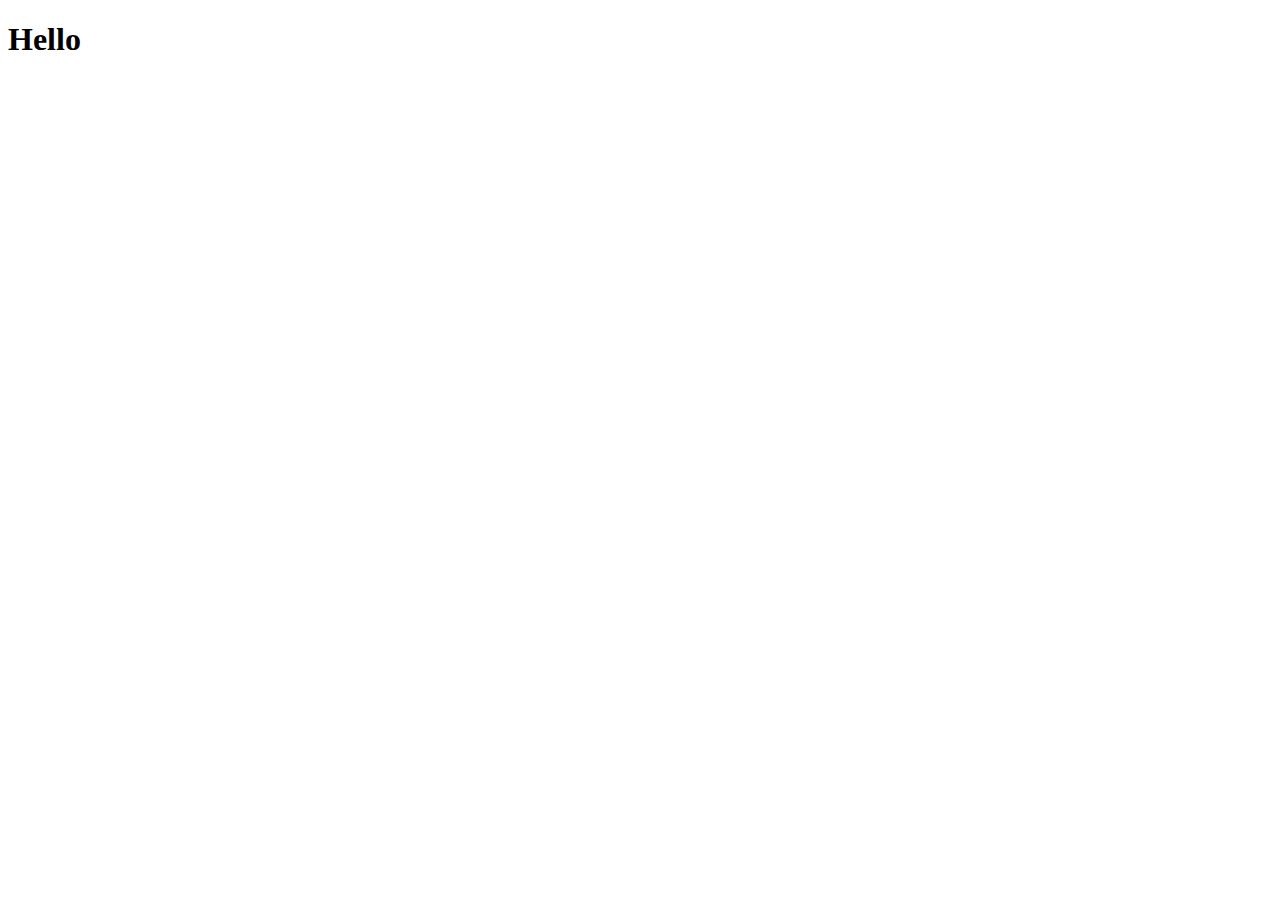
==== pages/about-us.html @ 77460e85 "added data and added card layout" ====
<!DOCTYPE html>
<html lang="en">

<head>
    <meta charset="UTF-8">
    <meta http-equiv="X-UA-Compatible" content="IE=edge">
    <meta name="viewport" content="width=device-width, initial-scale=1.0">
    <title>Document</title>
</head>

<body>
    <h1>Hello</h1>
</body>

</html>
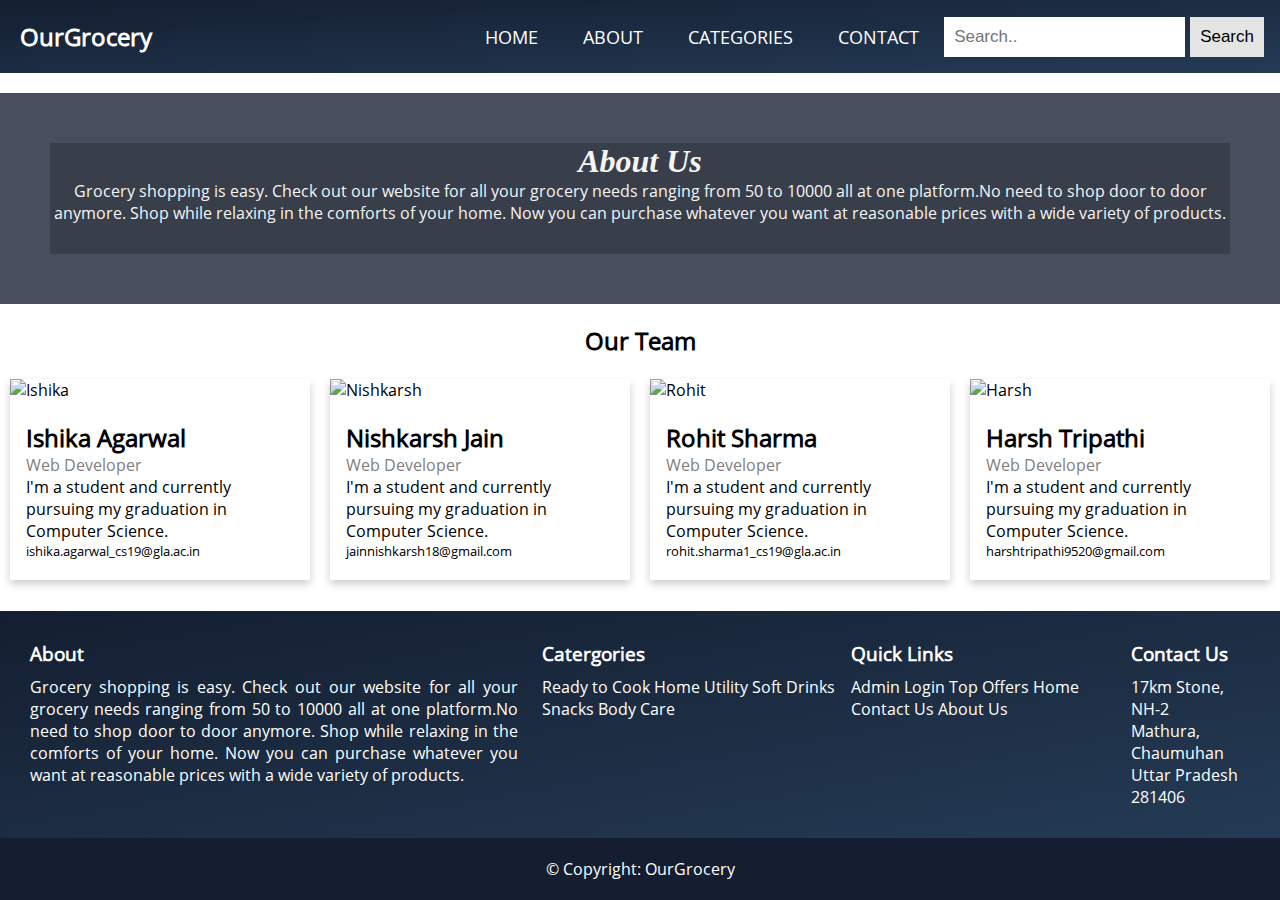
==== commit c4de664e: "added about-us and contact-us page" ====
--- a/pages/about-us.html
+++ b/pages/about-us.html
@@ -6,10 +6,145 @@
     <meta http-equiv="X-UA-Compatible" content="IE=edge">
     <meta name="viewport" content="width=device-width, initial-scale=1.0">
     <title>Document</title>
+    <title>About-us</title>
+    <link rel="stylesheet" href="../css/navbar.css">
+    <link rel="stylesheet" href="../css/mainFooter.css">
+    <link rel="stylesheet" href="../css/about-us.css">
+    <link rel="stylesheet" href="https://stackpath.bootstrapcdn.com/font-awesome/4.7.0/css/font-awesome.min.css" />
+    <link rel="stylesheet" href="../css/main.css">
 </head>
 
 <body>
-    <h1>Hello</h1>
+    <header id="home" class="animate-bottom">
+        <!-- Navbar starts----->
+        <nav>
+            <input type="checkbox" id="check" />
+            <label for="check" class="show-btn">
+                <i class="fa fa-bars"></i>
+            </label>
+            <div class="brand">
+                <h2>OurGrocery</h2>
+            </div>
+            <ul class="menu">
+                <li><a href="../index.html">HOME</a></li>
+                <li><a href="#">ABOUT</a></li>
+                <li><a href="#">CATEGORIES</a></li>
+                <li><a href="./contact-us.html" target="_blank">CONTACT</a></li>
+                <div class="search-container">
+                    <form action="#">
+                        <input type="text" placeholder="Search.." name="s">
+                        <button type="submit" class="btn">Search</button>
+                    </form>
+                </div>
+                <label for="check" class="hide-btn">
+                    <i class="fa fa-times"></i>
+                </label>
+            </ul>
+        </nav>
+        <!-- Navbar ends -->
+    </header>
+    <div class="about-section animate-bottom">
+        <div class="inner-cont">
+            <h1>About Us </h1>
+            <p>Grocery shopping is easy. Check out our website for all your grocery needs ranging from 50 to 10000 all at one platform.No need to shop door to door anymore. Shop while relaxing in the comforts of your home. Now you can purchase whatever you
+                want at reasonable prices with a wide variety of products.</p>
+        </div>
+
+    </div>
+
+    <h2 class="animate-bottom" style="text-align:center; margin-bottom: 20px;">Our Team</h2>
+    <div class="row  animate-bottom">
+        <div class="column">
+            <div class="card-about">
+                <img src="https://avatars.githubusercontent.com/u/81629441?v=4" alt="Ishika" style="width:100px">
+                <div class="container-about">
+                    <h2>Ishika Agarwal</h2>
+                    <p class="title">Web Developer</p>
+                    <p>I'm a student and currently pursuing my graduation in Computer Science.</p>
+                    <p class="email">ishika.agarwal_cs19@gla.ac.in</p>
+                </div>
+            </div>
+        </div>
+
+        <div class="column">
+            <div class="card-about">
+                <img src="https://instagram.flko3-1.fna.fbcdn.net/v/t51.2885-15/sh0.08/e35/s640x640/175592826_306063404217951_1333274126736772411_n.jpg?_nc_ht=instagram.flko3-1.fna.fbcdn.net&_nc_cat=103&_nc_ohc=Jxmi_T0d0-MAX8QLpx4&edm=AABBvjUBAAAA&ccb=7-4&oh=d9fbb8b06f9cfc9e343efbc4c1bcabd6&oe=618A0F4F&_nc_sid=83d603"
+                    alt="Nishkarsh" style="width:100px">
+                <div class="container-about">
+                    <h2>Nishkarsh Jain</h2>
+                    <p class="title">Web Developer</p>
+                    <p>I'm a student and currently pursuing my graduation in Computer Science.</p>
+                    <p class="email">jainnishkarsh18@gmail.com</p>
+                </div>
+            </div>
+        </div>
+
+        <div class="column">
+            <div class="card-about">
+                <img src="https://avatars.githubusercontent.com/u/89476080?v=4" alt="Rohit" style="width:100px">
+                <div class="container-about">
+                    <h2>Rohit Sharma</h2>
+                    <p class="title">Web Developer</p>
+                    <p>I'm a student and currently pursuing my graduation in Computer Science.</p>
+                    <p class="email">rohit.sharma1_cs19@gla.ac.in</p>
+                </div>
+            </div>
+        </div>
+        <div class="column">
+            <div class="card-about">
+                <img src="https://avatars.githubusercontent.com/u/62786689?v=4" alt="Harsh" style="width:100px">
+                <div class="container-about">
+                    <h2>Harsh Tripathi</h2>
+                    <p class="title">Web Developer</p>
+                    <p>I'm a student and currently pursuing my graduation in Computer Science.</p>
+                    <p class="email">harshtripathi9520@gmail.com</p>
+                </div>
+            </div>
+        </div>
+
+    </div>
+    <!-- footer starts---- -->
+    <footer>
+        <div class="footer-container animate-bottom" id="home1">
+            <div class="about">
+                <h3>About</h3>
+                <p>
+                    Grocery shopping is easy. Check out our website for all your grocery needs ranging from 50 to 10000 all at one platform.No need to shop door to door anymore. Shop while relaxing in the comforts of your home. Now you can purchase whatever you want at reasonable
+                    prices with a wide variety of products.
+                </p>
+            </div>
+            <div class="links-container">
+                <div class="catergories">
+                    <h3>Catergories</h3>
+
+                    <a href="#">Ready to Cook</a>
+                    <a href="#">Home Utility</a>
+                    <a href="#">Soft Drinks</a>
+                    <a href="#">Snacks</a>
+                    <a href="#">Body Care</a>
+
+                </div>
+                <div class="quicklinks">
+                    <h3>Quick Links</h3>
+                    <a href="#">Admin Login</a>
+                    <a href="#">Top Offers</a>
+                    <a href="#">Home</a>
+                    <a href="#">Contact Us</a>
+                    <a href="#">About Us</a>
+
+                </div>
+                <div class="contactus">
+                    <h3>Contact Us</h3>
+                    <p>17km Stone, NH-2</p>
+                    <p>Mathura, Chaumuhan</p>
+                    <p>Uttar Pradesh 281406</p>
+
+                </div>
+            </div>
+        </div>
+        <div class="copyright">&copy; Copyright: OurGrocery</div>
+    </footer>
+    <!-- footer ends---- -->
 </body>
 
 </html>--- a/css/navbar.css
+++ b/css/navbar.css
@@ -0,0 +1,146 @@
+* {
+    padding: 0;
+    margin: 0;
+    box-sizing: border-box;
+}
+
+@font-face {
+    font-family: OpenSans;
+    src: url(../fonts/OpenSans-Regular.ttf);
+}
+
+body {
+    font-family: OpenSans;
+    min-height: 100vh;
+    display: flex;
+    /* background: linear-gradient(to bottom right, #141e30, #243b55); */
+    flex-direction: column;
+}
+
+nav {
+    display: flex;
+    justify-content: space-between;
+    background: linear-gradient(to bottom right, #141e30, #243b55);
+    align-items: center;
+}
+
+.brand {
+    padding: 20px;
+    color: white;
+}
+
+.menu {
+    display: inline-flex;
+    align-items: center;
+}
+
+nav ul li {
+    display: inline-flex;
+    list-style: none;
+    justify-content: space-around;
+    margin-right: 5px;
+}
+
+nav ul li a {
+    font-size: 1.1rem;
+    color: white;
+    text-decoration: none;
+    padding: 20px;
+    transition: 0.3s;
+    clip-path: polygon(10% 10%, 100% 0, 100% 100%, 0 100%, 0 100%);
+}
+
+nav ul li a:hover {
+    background-color: white;
+    color: black;
+}
+
+.search-container input[type=text] {
+    padding: 10px;
+    font-size: 17px;
+    border: none;
+}
+
+.search-container button {
+    float: right;
+    background-color: rgb(228, 228, 228);
+    padding: 10px;
+    margin-left: 5px;
+    margin-right: 16px;
+    font-size: 17px;
+    transition: 0.3s;
+    border: none;
+    cursor: pointer;
+}
+
+.search-container .btn:hover {
+    background-color: rgb(190, 190, 190);
+}
+
+.show-btn,
+.hide-btn,
+#check {
+    font-size: 30px;
+    color: white;
+    display: none;
+    position: absolute;
+    right: 10px;
+    padding-right: 20px;
+}
+
+@media screen and (max-width: 983px) {
+    .menu {
+        position: fixed;
+        top: 0;
+        right: -100%;
+        display: block;
+        width: 55%;
+        height: 100vh;
+        background: linear-gradient(to bottom right, #141e30, #243b55);
+        text-align: center;
+        padding: 120px 0px;
+        transition: 0.5s;
+        z-index: 1;
+    }
+    .show-btn {
+        display: block;
+    }
+    .menu li {
+        display: block;
+    }
+    .menu li a {
+        display: block;
+        margin-left: 0;
+        transition: 0.5s;
+    }
+    .menu li a:hover {
+        color: white;
+        background-color: #243b55;
+    }
+    #check:checked~.menu {
+        right: 0;
+    }
+    .hide-btn {
+        display: block;
+        position: absolute;
+        right: 10px;
+        top: 15px;
+    }
+    .search-container {
+        display: block;
+        float: none;
+    }
+    .search-container .btn,
+    .search-container input[type=text] {
+        float: none;
+        margin: 5px 0px;
+        width: 90%;
+        padding: 10px;
+    }
+    .search-container input[type=text] {
+        text-align: left;
+    }
+    .search-container .btn {
+        align-items: center;
+    }
+}--- a/css/mainFooter.css
+++ b/css/mainFooter.css
@@ -0,0 +1,84 @@
+.footer-container {
+    background: linear-gradient(to bottom right, #141e30, #243b55);
+    display: flex;
+    flex-direction: row;
+    justify-content: space-between;
+    padding: 30px;
+    width: 100%;
+    margin: auto 0;
+}
+
+footer {
+    margin-top: auto;
+}
+
+.footer-container p {
+    color: white;
+}
+
+.footer-container h3 {
+    color: white;
+    margin-bottom: 10px;
+}
+
+.links-container {
+    width: 58%;
+    display: flex;
+    justify-content: space-between;
+    flex-direction: row;
+}
+
+.about {
+    text-align: justify;
+    width: 40%;
+}
+
+.footer-container a {
+    text-decoration: none;
+    color: white;
+    transition: 0.3s;
+}
+
+.footer-container a:hover {
+    color: #3b80ff;
+    border-bottom: 1px solid #3371e4;
+}
+
+.copyright {
+    text-align: center;
+    color: white;
+    padding: 20px;
+    background-color: #141e30;
+}
+
+@media screen and (max-width:710px) {
+    .footer-container {
+        display: block;
+    }
+    .about {
+        width: 100%;
+    }
+    .links-container {
+        margin-top: 30px;
+        width: 100%;
+    }
+}
+
+@media screen and (max-width:510px) {
+    .footer-container {
+        display: block;
+    }
+    .about {
+        width: 100%;
+    }
+    .links-container {
+        display: block;
+        margin-top: 30px;
+        width: 100%;
+    }
+    .quicklinks,
+    .catergories,
+    .contactus {
+        margin-bottom: 20px;
+    }
+}--- a/css/about-us.css
+++ b/css/about-us.css
@@ -0,0 +1,58 @@
+.column {
+    float: left;
+    width: 25%;
+    margin-bottom: 16px;
+    padding: 0 8px;
+}
+
+.card-about {
+    box-shadow: 0 4px 8px 0 rgba(0, 0, 0, 0.2);
+    margin: 2px;
+}
+
+.about-section {
+    padding: 50px;
+    margin: 20px 0;
+    text-align: center;
+    background-color: #474e5d;
+    background-size: cover;
+    color: whitesmoke;
+    width: 100%;
+}
+
+.about-section h1 {
+    font-weight: bolder;
+    font-style: italic;
+    font-family: cursive;
+}
+
+.inner-cont {
+    background-color: rgba(0, 0, 0, 0.2);
+    padding-bottom: 30px;
+}
+
+.container-about {
+    padding: 20px 16px;
+}
+
+.container-about::after,
+.row::after {
+    content: "";
+    clear: both;
+    display: table;
+}
+
+.title {
+    color: grey;
+}
+
+.email {
+    font-size: 13px;
+}
+
+@media screen and (max-width: 650px) {
+    .column {
+        width: 100%;
+        display: block;
+    }
+}--- a/css/main.css
+++ b/css/main.css
@@ -0,0 +1,161 @@
+* {
+    padding: 0;
+    margin: 0;
+    box-sizing: border-box;
+}
+
+@font-face {
+    font-family: OpenSans;
+    src: url(../fonts/OpenSans-Regular.ttf);
+}
+
+body {
+    font-family: OpenSans;
+    min-height: 100vh;
+    display: flex;
+    /* background: linear-gradient(to bottom right, #141e30, #243b55); */
+    flex-direction: column;
+}
+
+@font-face {
+    font-family: JosefinSans;
+    src: url(../fonts/JosefinSans-Regular.ttf);
+}
+
+.image-container {
+    display: flex;
+    justify-content: center;
+}
+
+.image-container img {
+    width: 70%;
+    height: 70vh;
+}
+
+.top-left {
+    position: absolute;
+    width: 70%;
+    height: 70vh;
+    padding: 50px;
+    font-family: JosefinSans;
+    /* left: 50%;
+    transform: translate(-50%, -50%); */
+    /* top: 50%; */
+    /* display: flex;
+    text-align: center;
+    justify-content: center;
+    align-items: center; */
+    /* background-color: rgba(0, 0, 0, 0.287); */
+}
+
+.card-container .card img {
+    width: 230px;
+    height: 200px;
+}
+
+.card-container {
+    display: inline-flex;
+    flex-wrap: wrap;
+    justify-content: center;
+    width: 100%;
+}
+
+.card {
+    box-shadow: 0 0 12px rgba(0, 0, 0, 0.2);
+    padding: 10px;
+    white-space: nowrap;
+    overflow: hidden;
+    text-overflow: clip;
+    margin: 10px;
+    width: 250px;
+    height: auto;
+}
+
+.card button {
+    margin-top: 10px;
+    /* font-weight: bold; */
+    font-size: 16px;
+    color: white;
+    background-color: #243b55;
+    padding: 10px;
+    width: 90px;
+}
+
+.card button:hover {
+    background-color: #141e30;
+}
+
+.animate-bottom {
+    position: relative;
+    -webkit-animation-name: animatebottom;
+    -webkit-animation-duration: 1s;
+    animation-name: animatebottom;
+    animation-duration: 1s;
+}
+
+@-webkit-keyframes animatebottom {
+    from {
+        left: -2px;
+        opacity: 0
+    }
+    to {
+        left: 0;
+        opacity: 0
+    }
+}
+
+@keyframes animatebottom {
+    from {
+        left: -20px;
+        opacity: 0
+    }
+    to {
+        left: 0;
+        opacity: 1
+    }
+}
+
+@media screen and (max-width:1000px) {
+    .top-left {
+        width: 100%;
+        height: 50vh;
+        font-size: 14px;
+    }
+    .image-container img {
+        width: 100%;
+        height: 50vh;
+    }
+}
+
+@media screen and (max-width:800px) {
+    .top-left {
+        /* display: none; */
+        font-size: 12px;
+        width: 100%;
+        height: 40vh;
+    }
+    .image-container img {
+        width: 100%;
+        height: 40vh;
+    }
+}
+
+@media screen and (max-width:500px) {
+    .top-left {
+        position: relative;
+        font-size: 10px;
+        padding: 8px;
+        text-align: center;
+        height: fit-content;
+    }
+    .image-container img {
+        width: 100%;
+        height: 30vh;
+    }
+    .image-container {
+        display: block;
+    }
+    .hide {
+        display: none;
+    }
+}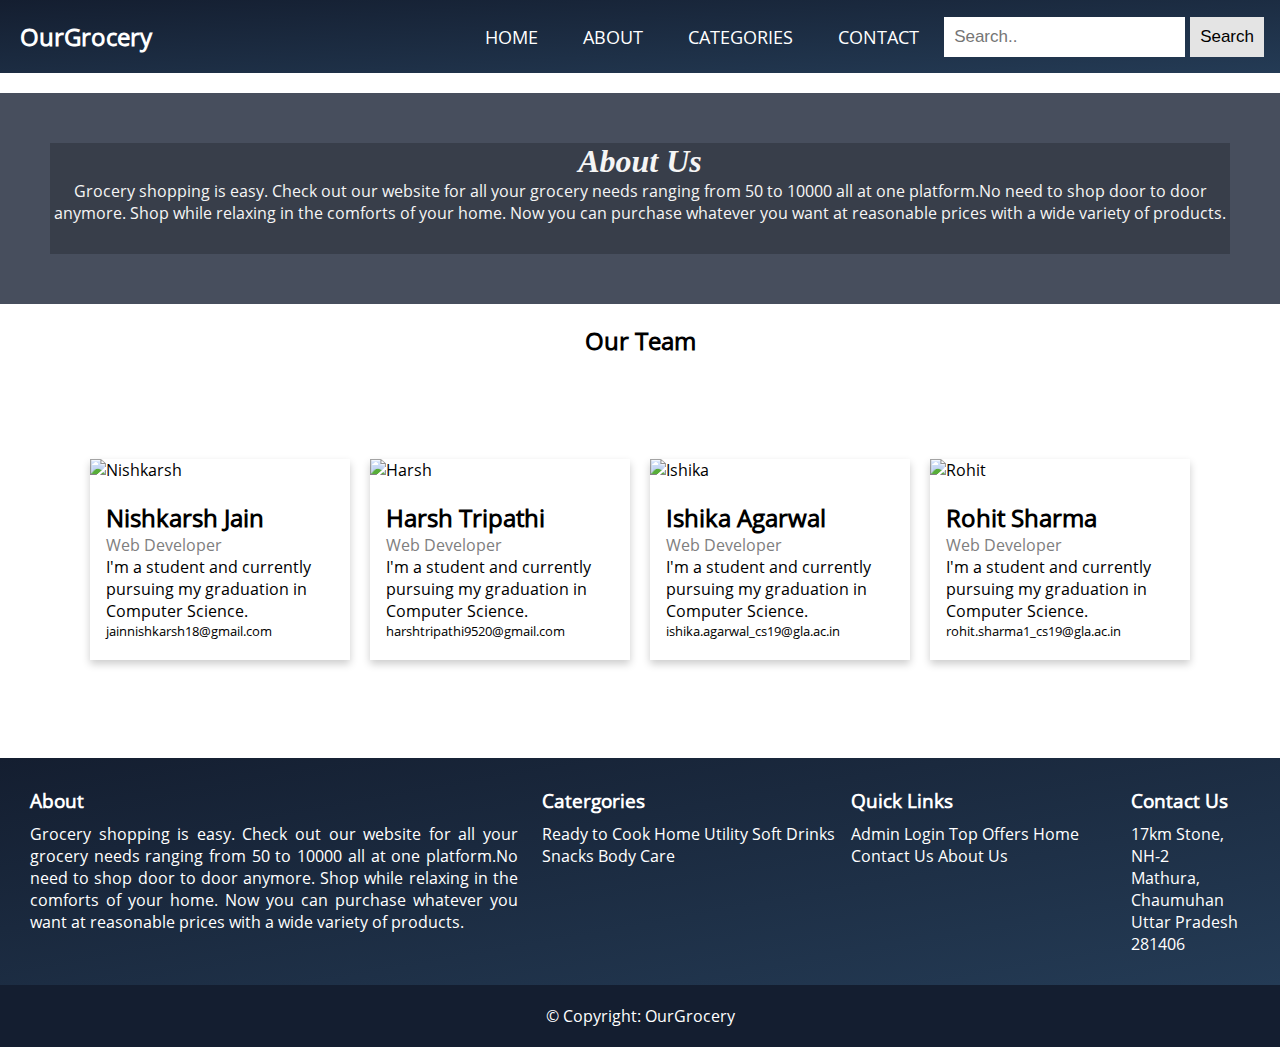
==== commit 07f6ede6: "update some style" ====
--- a/pages/about-us.html
+++ b/pages/about-us.html
@@ -10,6 +10,7 @@
     <link rel="stylesheet" href="../css/navbar.css">
     <link rel="stylesheet" href="../css/mainFooter.css">
     <link rel="stylesheet" href="../css/about-us.css">
+    <link rel="icon" href="https://cdn-icons.flaticon.com/png/512/1165/premium/1165674.png?token=exp=1636020381~hmac=19a6e81dd5934476b762e4d4c47ffcc7" type="image/icon type">
     <link rel="stylesheet" href="https://stackpath.bootstrapcdn.com/font-awesome/4.7.0/css/font-awesome.min.css" />
     <link rel="stylesheet" href="../css/main.css">
 </head>
@@ -56,37 +57,12 @@
     <div class="row  animate-bottom">
         <div class="column">
             <div class="card-about">
-                <img src="https://avatars.githubusercontent.com/u/81629441?v=4" alt="Ishika" style="width:100px">
-                <div class="container-about">
-                    <h2>Ishika Agarwal</h2>
-                    <p class="title">Web Developer</p>
-                    <p>I'm a student and currently pursuing my graduation in Computer Science.</p>
-                    <p class="email">ishika.agarwal_cs19@gla.ac.in</p>
-                </div>
-            </div>
-        </div>
-
-        <div class="column">
-            <div class="card-about">
-                <img src="https://instagram.flko3-1.fna.fbcdn.net/v/t51.2885-15/sh0.08/e35/s640x640/175592826_306063404217951_1333274126736772411_n.jpg?_nc_ht=instagram.flko3-1.fna.fbcdn.net&_nc_cat=103&_nc_ohc=Jxmi_T0d0-MAX8QLpx4&edm=AABBvjUBAAAA&ccb=7-4&oh=d9fbb8b06f9cfc9e343efbc4c1bcabd6&oe=618A0F4F&_nc_sid=83d603"
-                    alt="Nishkarsh" style="width:100px">
+                <img src="https://media-exp1.licdn.com/dms/image/C5103AQFoadMmzgxAAg/profile-displayphoto-shrink_200_200/0/1580752282614?e=1642032000&v=beta&t=zm62dVTeCn4sqQeodJJvp3JFKX6OgLIdajZsTPzdymI" alt="Nishkarsh" style="width:100px">
                 <div class="container-about">
                     <h2>Nishkarsh Jain</h2>
                     <p class="title">Web Developer</p>
                     <p>I'm a student and currently pursuing my graduation in Computer Science.</p>
                     <p class="email">jainnishkarsh18@gmail.com</p>
-                </div>
-            </div>
-        </div>
-
-        <div class="column">
-            <div class="card-about">
-                <img src="https://avatars.githubusercontent.com/u/89476080?v=4" alt="Rohit" style="width:100px">
-                <div class="container-about">
-                    <h2>Rohit Sharma</h2>
-                    <p class="title">Web Developer</p>
-                    <p>I'm a student and currently pursuing my graduation in Computer Science.</p>
-                    <p class="email">rohit.sharma1_cs19@gla.ac.in</p>
                 </div>
             </div>
         </div>
@@ -98,6 +74,30 @@
                     <p class="title">Web Developer</p>
                     <p>I'm a student and currently pursuing my graduation in Computer Science.</p>
                     <p class="email">harshtripathi9520@gmail.com</p>
+                </div>
+            </div>
+        </div>
+        <div class="column">
+            <div class="card-about">
+                <img src="https://avatars.githubusercontent.com/u/81629441?v=4" alt="Ishika" style="width:100px">
+                <div class="container-about">
+                    <h2>Ishika Agarwal</h2>
+                    <p class="title">Web Developer</p>
+                    <p>I'm a student and currently pursuing my graduation in Computer Science.</p>
+                    <p class="email">ishika.agarwal_cs19@gla.ac.in</p>
+                </div>
+            </div>
+        </div>
+
+
+        <div class="column">
+            <div class="card-about">
+                <img src="https://avatars.githubusercontent.com/u/89476080?v=4" alt="Rohit" style="width:100px">
+                <div class="container-about">
+                    <h2>Rohit Sharma</h2>
+                    <p class="title">Web Developer</p>
+                    <p>I'm a student and currently pursuing my graduation in Computer Science.</p>
+                    <p class="email">rohit.sharma1_cs19@gla.ac.in</p>
                 </div>
             </div>
         </div>
@@ -117,9 +117,9 @@
                 <div class="catergories">
                     <h3>Catergories</h3>
 
-                    <a href="#">Ready to Cook</a>
+                    <a href="./ready-to-cook.html">Ready to Cook</a>
                     <a href="#">Home Utility</a>
-                    <a href="#">Soft Drinks</a>
+                    <a href="./soft-drinks.html">Soft Drinks</a>
                     <a href="#">Snacks</a>
                     <a href="#">Body Care</a>
 
--- a/css/about-us.css
+++ b/css/about-us.css
@@ -2,6 +2,7 @@
     float: left;
     width: 25%;
     margin-bottom: 16px;
+    transition: 500ms;
     padding: 0 8px;
 }
 
@@ -35,11 +36,27 @@
     padding: 20px 16px;
 }
 
+.column:hover {
+    transform: scale(1.05);
+}
+
 .container-about::after,
 .row::after {
     content: "";
     clear: both;
     display: table;
+}
+
+.row {
+    padding: 80px;
+}
+
+.row img {
+    transition: 500ms
+}
+
+.row img:hover {
+    transform: scale(2);
 }
 
 .title {
--- a/css/main.css
+++ b/css/main.css
@@ -38,37 +38,40 @@
     height: 70vh;
     padding: 50px;
     font-family: JosefinSans;
-    /* left: 50%;
-    transform: translate(-50%, -50%); */
-    /* top: 50%; */
-    /* display: flex;
-    text-align: center;
-    justify-content: center;
-    align-items: center; */
-    /* background-color: rgba(0, 0, 0, 0.287); */
 }
 
 .card-container .card img {
     width: 230px;
     height: 200px;
+    transition: 900ms;
 }
 
 .card-container {
     display: inline-flex;
     flex-wrap: wrap;
     justify-content: center;
+    padding: 20px;
     width: 100%;
 }
 
+.card-container .card img:hover {
+    transform: scale(1.04);
+}
+
 .card {
-    box-shadow: 0 0 12px rgba(0, 0, 0, 0.2);
+    box-shadow: 0 0 11px rgba(0, 0, 0, 0.2);
     padding: 10px;
     white-space: nowrap;
     overflow: hidden;
     text-overflow: clip;
+    transition: 400ms;
     margin: 10px;
     width: 250px;
     height: auto;
+}
+
+.card:hover {
+    transform: scale(1.05);
 }
 
 .card button {
@@ -91,6 +94,13 @@
     -webkit-animation-duration: 1s;
     animation-name: animatebottom;
     animation-duration: 1s;
+}
+
+.heading {
+    text-align: center;
+    padding: 30px;
+    margin: 5px;
+    background-color: #243b55;
 }
 
 @-webkit-keyframes animatebottom {
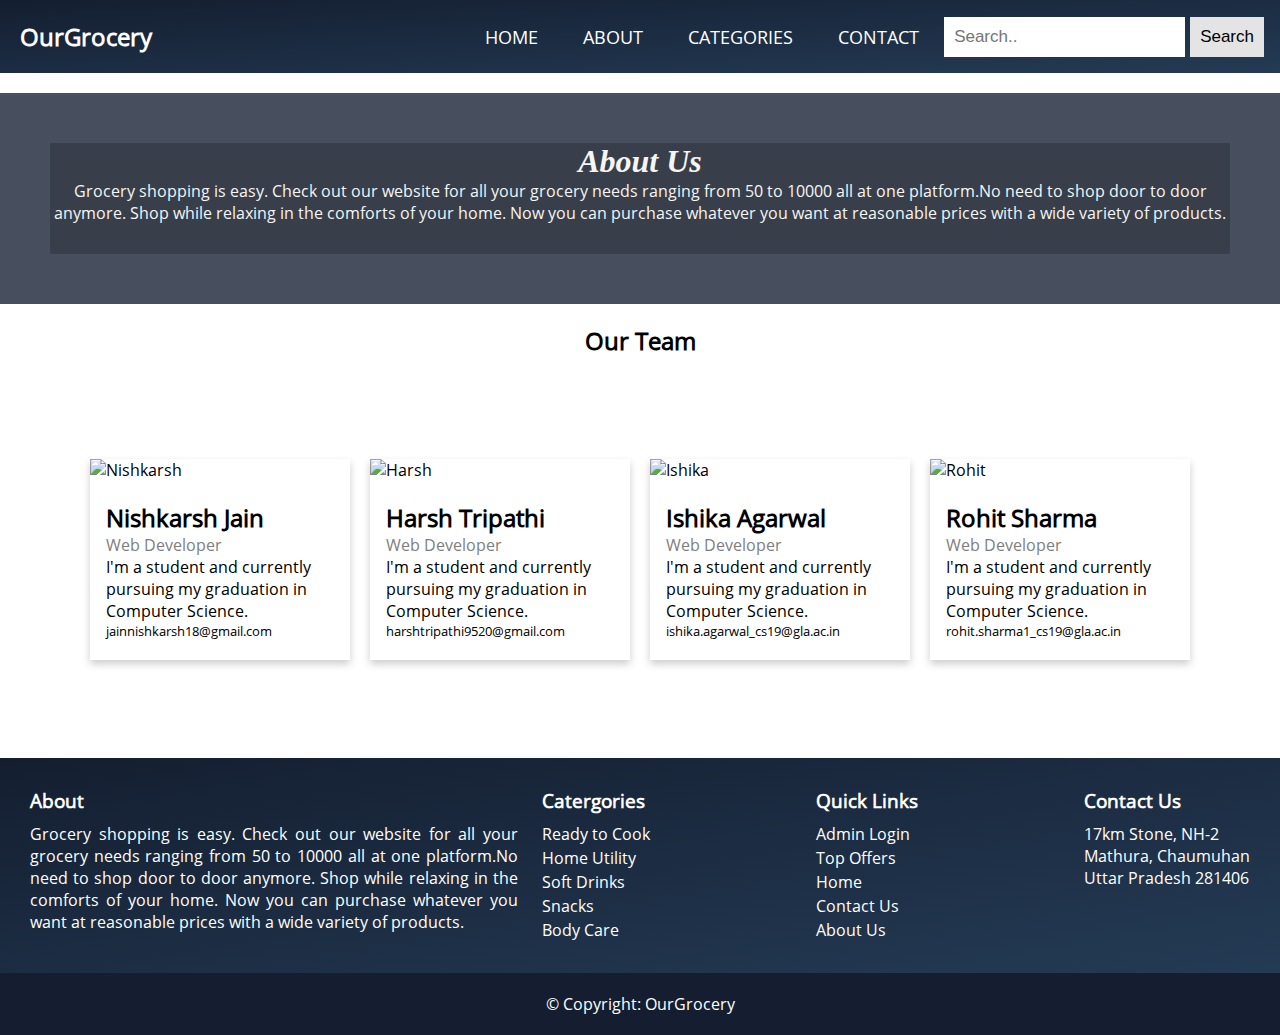
==== commit 5b236b2b: "added dropdown menu in navbar" ====
--- a/pages/about-us.html
+++ b/pages/about-us.html
@@ -29,7 +29,15 @@
             <ul class="menu">
                 <li><a href="../index.html">HOME</a></li>
                 <li><a href="#">ABOUT</a></li>
-                <li><a href="#">CATEGORIES</a></li>
+                <li class="dropdown"><a href="#">CATEGORIES</a>
+                    <div class="dropdown-content">
+                        <a href="./ready-to-cook.html">Ready to Cook</a>
+                        <a href="#">Home Utility</a>
+                        <a href="./soft-drinks.html">Soft Drinks</a>
+                        <a href="#">Snacks</a>
+                        <a href="#">Body Care</a>
+                    </div>
+                </li>
                 <li><a href="./contact-us.html" target="_blank">CONTACT</a></li>
                 <div class="search-container">
                     <form action="#">
@@ -57,7 +65,7 @@
     <div class="row  animate-bottom">
         <div class="column">
             <div class="card-about">
-                <img src="https://media-exp1.licdn.com/dms/image/C5103AQFoadMmzgxAAg/profile-displayphoto-shrink_200_200/0/1580752282614?e=1642032000&v=beta&t=zm62dVTeCn4sqQeodJJvp3JFKX6OgLIdajZsTPzdymI" alt="Nishkarsh" style="width:100px">
+                <img src="../images/dev1.jpeg" alt="Nishkarsh" style="width:100px">
                 <div class="container-about">
                     <h2>Nishkarsh Jain</h2>
                     <p class="title">Web Developer</p>
@@ -68,7 +76,7 @@
         </div>
         <div class="column">
             <div class="card-about">
-                <img src="https://avatars.githubusercontent.com/u/62786689?v=4" alt="Harsh" style="width:100px">
+                <img src="../images/dev2.jpeg" alt="Harsh" style="width:100px">
                 <div class="container-about">
                     <h2>Harsh Tripathi</h2>
                     <p class="title">Web Developer</p>
@@ -79,7 +87,7 @@
         </div>
         <div class="column">
             <div class="card-about">
-                <img src="https://avatars.githubusercontent.com/u/81629441?v=4" alt="Ishika" style="width:100px">
+                <img src="../images/dev3.jpeg" alt="Ishika" style="width:100px">
                 <div class="container-about">
                     <h2>Ishika Agarwal</h2>
                     <p class="title">Web Developer</p>
@@ -92,7 +100,7 @@
 
         <div class="column">
             <div class="card-about">
-                <img src="https://avatars.githubusercontent.com/u/89476080?v=4" alt="Rohit" style="width:100px">
+                <img src="../images/dev4.jpeg" alt="Rohit" style="width:100px">
                 <div class="container-about">
                     <h2>Rohit Sharma</h2>
                     <p class="title">Web Developer</p>
--- a/css/navbar.css
+++ b/css/navbar.css
@@ -1,22 +1,3 @@
-* {
-    padding: 0;
-    margin: 0;
-    box-sizing: border-box;
-}
-
-@font-face {
-    font-family: OpenSans;
-    src: url(../fonts/OpenSans-Regular.ttf);
-}
-
-body {
-    font-family: OpenSans;
-    min-height: 100vh;
-    display: flex;
-    /* background: linear-gradient(to bottom right, #141e30, #243b55); */
-    flex-direction: column;
-}
-
 nav {
     display: flex;
     justify-content: space-between;
@@ -46,8 +27,9 @@
     color: white;
     text-decoration: none;
     padding: 20px;
+    border-radius: 5px;
     transition: 0.3s;
-    clip-path: polygon(10% 10%, 100% 0, 100% 100%, 0 100%, 0 100%);
+    /* clip-path: polygon(10% 10%, 100% 0, 100% 100%, 0 100%, 0 100%); */
 }
 
 nav ul li a:hover {
--- a/css/mainFooter.css
+++ b/css/mainFooter.css
@@ -10,6 +10,7 @@
 
 footer {
     margin-top: auto;
+    /* z-index: -1; */
 }
 
 .footer-container p {
@@ -34,6 +35,9 @@
 }
 
 .footer-container a {
+    display: block;
+    width: fit-content;
+    margin-bottom: 2px;
     text-decoration: none;
     color: white;
     transition: 0.3s;
@@ -41,7 +45,6 @@
 
 .footer-container a:hover {
     color: #3b80ff;
-    border-bottom: 1px solid #3371e4;
 }
 
 .copyright {
--- a/css/main.css
+++ b/css/main.css
@@ -96,6 +96,32 @@
     animation-duration: 1s;
 }
 
+.dropdown {
+    position: relative;
+    display: inline-block;
+}
+
+.dropdown-content {
+    display: none;
+    position: absolute;
+    margin-top: 20px;
+    background-color: #141e30;
+    min-width: 200px;
+    box-shadow: 0px 0px 12px rgba(0, 0, 0, 0.3);
+    z-index: 1;
+}
+
+.dropdown:hover .dropdown-content {
+    display: block;
+}
+
+.dropdown-content a {
+    color: white;
+    padding: 12px 16px;
+    text-decoration: none;
+    display: block;
+}
+
 .heading {
     text-align: center;
     padding: 30px;
@@ -134,6 +160,15 @@
     .image-container img {
         width: 100%;
         height: 50vh;
+    }
+    .dropdown {
+        display: flex;
+    }
+    .dropdown-content {
+        justify-content: center;
+        align-items: center;
+        width: 100%;
+        margin: 0px;
     }
 }
 
